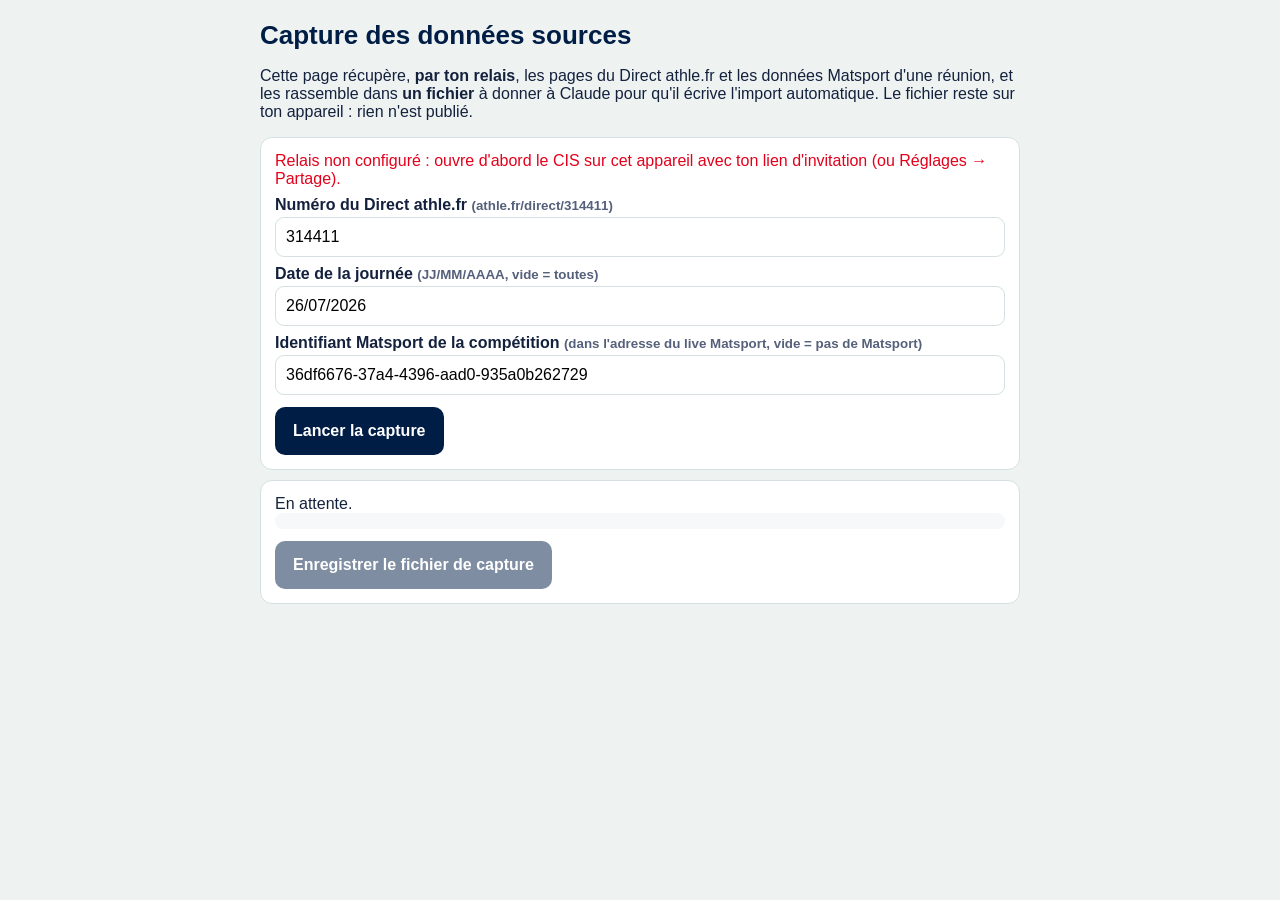
==== outils/capture.html @ 42bd8c14 "Relais v3 (lecture athle.fr / Matsport avec cache partagé) et page de capture des données sources ; " ====
<!DOCTYPE html>
<html lang="fr"><head><meta charset="utf-8"><meta name="viewport" content="width=device-width, initial-scale=1"><meta name="robots" content="noindex">
<title>CIS speaker · capture des données sources</title>
<style>
body{font-family:Barlow,Arial,sans-serif;max-width:760px;margin:20px auto;padding:0 14px;color:#14213d;background:#eef3f2}
h1{font-size:26px;color:#001d46;margin:0 0 6px}.card{background:#fff;border:1px solid #d5e0e3;border-radius:12px;padding:14px;margin:10px 0}
label{display:block;font-weight:700;margin:8px 0 3px}input{font:inherit;width:100%;box-sizing:border-box;padding:10px;border:1px solid #d5e0e3;border-radius:9px}
button{font:inherit;font-weight:700;border:0;border-radius:10px;padding:12px 18px;background:#001d46;color:#fff;margin-top:12px;min-height:48px}
button:disabled{opacity:.5}#log{font-family:monospace;font-size:13px;white-space:pre-wrap;max-height:360px;overflow:auto;background:#f6f8f9;border-radius:8px;padding:8px}
.ok{color:#0a7a3d}.ko{color:#e3001b}small{color:#55607a}
</style></head><body>
<h1>Capture des données sources</h1>
<p>Cette page récupère, <b>par ton relais</b>, les pages du Direct athle.fr et les données Matsport d'une réunion,
et les rassemble dans <b>un fichier</b> à donner à Claude pour qu'il écrive l'import automatique.
Le fichier reste sur ton appareil : rien n'est publié.</p>
<div class="card">
<div id="rl"></div>
<label>Numéro du Direct athle.fr <small>(athle.fr/direct/<b>314411</b>)</small></label><input id="dId" value="314411">
<label>Date de la journée <small>(JJ/MM/AAAA, vide = toutes)</small></label><input id="dDate" value="26/07/2026">
<label>Identifiant Matsport de la compétition <small>(dans l'adresse du live Matsport, vide = pas de Matsport)</small></label><input id="mId" value="36df6676-37a4-4396-aad0-935a0b262729">
<button id="go">Lancer la capture</button>
</div>
<div class="card"><div id="st">En attente.</div><div id="log"></div><button id="dl" disabled>Enregistrer le fichier de capture</button></div>
<script>
var RL = {}; try { RL = JSON.parse(localStorage.getItem('cis:relais')) || {}; } catch (e) {}
var $ = function (s) { return document.querySelector(s); };
$('#rl').innerHTML = RL.url && RL.cle ? '<span class="ok">Relais configuré sur cet appareil ✓</span>' : '<span class="ko">Relais non configuré : ouvre d\'abord le CIS sur cet appareil avec ton lien d\'invitation (ou Réglages → Partage).</span>';
var PAGES = [], SEEN = {}, BUNDLE = null;
function log(t, c) { var d = document.createElement('div'); d.textContent = t; if (c) d.className = c; $('#log').appendChild(d); $('#log').scrollTop = 1e9; }
function relais(url) {
  var q = RL.url + (RL.url.indexOf('?') < 0 ? '?' : '&') + 'cle=' + encodeURIComponent(RL.cle) + '&action=brut&ttl=60&url=' + encodeURIComponent(url);
  return fetch(q).then(function (r) { return r.json(); });
}
function get(url) {
  if (SEEN[url]) return Promise.resolve(SEEN[url]);
  return relais(url).then(function (x) {
    var p = { url: url, ok: !!x.ok, code: x.code, type: x.type, erreur: x.erreur || '', texte: x.texte || '' };
    PAGES.push(p); SEEN[url] = p;
    log((p.ok && p.code === 200 ? '✓ ' : '✗ ') + (p.code || p.erreur) + ' · ' + Math.round(p.texte.length / 1024) + ' ko · ' + url, p.ok && p.code === 200 ? 'ok' : 'ko');
    $('#st').textContent = PAGES.length + ' pages récupérées…';
    return p;
  }).catch(function (e) { var p = { url: url, ok: false, erreur: String(e) }; PAGES.push(p); SEEN[url] = p; log('✗ ' + url + ' : ' + e, 'ko'); return p; });
}
function pool(urls, n) { // n requêtes en parallèle
  var i = 0, out = [];
  function next() { if (i >= urls.length) return Promise.resolve(); var u = urls[i++]; return get(u).then(function (p) { out.push(p); return next(); }); }
  var ws = []; for (var k = 0; k < n; k++) ws.push(next()); return Promise.all(ws).then(function () { return out; });
}
function uuids(o, acc, key) {
  if (!o || typeof o !== 'object') return acc;
  if (Array.isArray(o)) { o.forEach(function (x) { uuids(x, acc, key); }); return acc; }
  Object.keys(o).forEach(function (k) {
    var v = o[k];
    if (typeof v === 'string' && /^[0-9a-f]{8}-[0-9a-f]{4}-[0-9a-f]{4}-[0-9a-f]{4}-[0-9a-f]{12}(_\w+)?$/i.test(v)) acc.push({ k: k, parent: key || '', v: v });
    else if (typeof v === 'object') uuids(v, acc, k);
  });
  return acc;
}
async function direct() {
  var id = $('#dId').value.trim(), date = $('#dDate').value.trim(); if (!id) return;
  log('— Direct athle.fr ' + id);
  await get('https://www.athle.fr/direct/' + id);
  var prog = 'https://www.athle.fr/ajax/direct.aspx?mode=0&competition=' + id + '&competition2=&date=' + encodeURIComponent(date) + '&frmepreuve=&frmcategorie=&frmsexe=&tri=0&display=1&reactions=0';
  var p = await get(prog);
  var g = {}; (p.texte || '').replace(/frmepreuve=([0-9A-Fa-f-]{36})/g, function (a, x) { g[x.toUpperCase()] = 1; });
  var ids = Object.keys(g); log(ids.length + ' listes trouvées dans le programme');
  await pool(ids.slice(0, 60).map(function (x) { return 'https://www.athle.fr/bases/liste.aspx?frmbase=directs&frmmode=1&frmcompetition=' + id + '&frmepreuve=' + x; }), 4);
  // une page de résultats pour voir sa forme
  if (ids[0]) await get('https://www.athle.fr/bases/liste.aspx?frmbase=directs&frmmode=2&frmcompetition=' + id + '&frmepreuve=' + ids[0]);
}
async function matsport() {
  var id = $('#mId').value.trim(); if (!id) return;
  var API = 'https://api-history.athle.matsport.com';
  log('— Matsport ' + id);
  var c = await get(API + '/competitions/' + id + '?_withEvents=true');
  var j = {}; try { j = JSON.parse(c.texte); } catch (e) {}
  var sch = (j.schedules || []).map(function (s) { return s.id; });
  for (var i = 0; i < sch.length; i++) {
    await get(API + '/schedules/' + sch[i] + '?_withEvents=true');
    await get(API + '/schedules/' + sch[i]);
  }
  await get(API + '/competitions/' + id + '/events');
  var ev = {};
  PAGES.filter(function (p) { return /matsport/.test(p.url) && p.code === 200; }).forEach(function (p) {
    try { uuids(JSON.parse(p.texte), []).forEach(function (u) { if (u.v !== id && sch.indexOf(u.v) < 0 && !/competition/i.test(u.k)) ev[u.v] = 1; }); } catch (e) {}
  });
  var evs = Object.keys(ev).slice(0, 12); log(Object.keys(ev).length + ' identifiants trouvés, essai de ' + evs.length + ' épreuves');
  await pool(evs.map(function (x) { return API + '/events/' + x; }), 4);
  // les séries / bilans liés aux premières épreuves
  var more = {};
  PAGES.filter(function (p) { return /\/events\//.test(p.url) && p.code === 200; }).slice(0, 4).forEach(function (p) {
    try { (JSON.parse(p.texte).phaseLinks || []).forEach(function (l) { uuids(l, []).forEach(function (u) { more[u.v] = 1; }); }); } catch (e) {}
  });
  await pool(Object.keys(more).slice(0, 8).map(function (x) { return API + '/events/' + x; }), 4);
}
$('#go').onclick = async function () {
  if (!(RL.url && RL.cle)) { alert('Relais non configuré sur cet appareil.'); return; }
  this.disabled = true; PAGES = []; SEEN = {}; $('#log').textContent = '';
  var t = await relais('https://www.athle.fr/').catch(function () { return null; });
  if (!t || !t.ok) { log('Le relais refuse la lecture des sites (' + (t && t.erreur || 'réseau') + ') : mets à jour le relais (version 3) puis relance « autoriser ».', 'ko'); this.disabled = false; return; }
  await direct(); await matsport();
  BUNDLE = { capture: new Date().toISOString(), direct: $('#dId').value, date: $('#dDate').value, matsport: $('#mId').value, pages: PAGES };
  $('#st').innerHTML = '<b>Terminé : ' + PAGES.length + ' pages.</b> Enregistre le fichier et donne-le à Claude.';
  $('#dl').disabled = false; this.disabled = false;
};
$('#dl').onclick = function () {
  var b = new Blob([JSON.stringify(BUNDLE)], { type: 'application/json' }), a = document.createElement('a');
  a.href = URL.createObjectURL(b); a.download = 'capture-' + ($('#dId').value || 'reunion') + '.json'; document.body.appendChild(a); a.click();
};
</script></body></html>
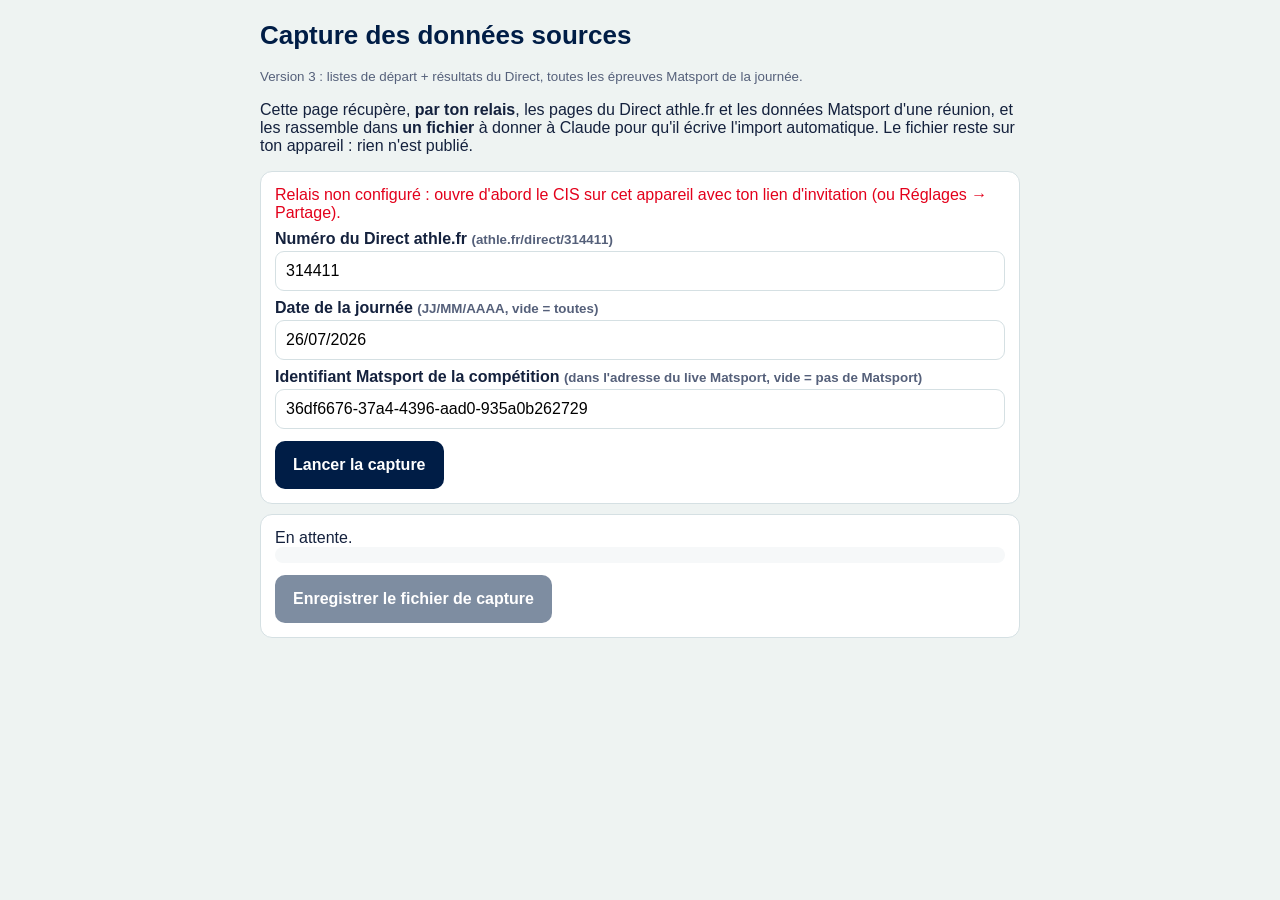
==== commit f957c601: "Capture v3 : toutes les pages de résultats du Direct Co-Authored-By: Claude Opus 5.5 <noreply@anthro" ====
--- a/outils/capture.html
+++ b/outils/capture.html
@@ -9,7 +9,7 @@
 button:disabled{opacity:.5}#log{font-family:monospace;font-size:13px;white-space:pre-wrap;max-height:360px;overflow:auto;background:#f6f8f9;border-radius:8px;padding:8px}
 .ok{color:#0a7a3d}.ko{color:#e3001b}small{color:#55607a}
 </style></head><body>
-<h1>Capture des données sources</h1>
+<h1>Capture des données sources</h1><p><small>Version 3 : listes de départ + résultats du Direct, toutes les épreuves Matsport de la journée.</small></p>
 <p>Cette page récupère, <b>par ton relais</b>, les pages du Direct athle.fr et les données Matsport d'une réunion,
 et les rassemble dans <b>un fichier</b> à donner à Claude pour qu'il écrive l'import automatique.
 Le fichier reste sur ton appareil : rien n'est publié.</p>
@@ -29,12 +29,12 @@
 function log(t, c) { var d = document.createElement('div'); d.textContent = t; if (c) d.className = c; $('#log').appendChild(d); $('#log').scrollTop = 1e9; }
 function relais(url) {
   var q = RL.url + (RL.url.indexOf('?') < 0 ? '?' : '&') + 'cle=' + encodeURIComponent(RL.cle) + '&action=brut&ttl=60&url=' + encodeURIComponent(url);
-  return fetch(q).then(function (r) { return r.json(); });
+  return fetch(q).then(function (r) { return r.text(); }).then(function (t) { try { return JSON.parse(t); } catch (e) { return { ok: false, erreur: 'réponse illisible du relais : ' + t.replace(/<[^>]+>/g, ' ').replace(/\s+/g, ' ').slice(0, 200) }; } });
 }
 function get(url) {
   if (SEEN[url]) return Promise.resolve(SEEN[url]);
   return relais(url).then(function (x) {
-    var p = { url: url, ok: !!x.ok, code: x.code, type: x.type, erreur: x.erreur || '', texte: x.texte || '' };
+    var p = { url: url, ok: !!x.ok, code: x.code, type: x.type, erreur: x.erreur || (x.ok ? '' : JSON.stringify(x).slice(0, 300)), texte: x.texte || '' };
     PAGES.push(p); SEEN[url] = p;
     log((p.ok && p.code === 200 ? '✓ ' : '✗ ') + (p.code || p.erreur) + ' · ' + Math.round(p.texte.length / 1024) + ' ko · ' + url, p.ok && p.code === 200 ? 'ok' : 'ko');
     $('#st').textContent = PAGES.length + ' pages récupérées…';
@@ -65,8 +65,11 @@
   var g = {}; (p.texte || '').replace(/frmepreuve=([0-9A-Fa-f-]{36})/g, function (a, x) { g[x.toUpperCase()] = 1; });
   var ids = Object.keys(g); log(ids.length + ' listes trouvées dans le programme');
   await pool(ids.slice(0, 60).map(function (x) { return 'https://www.athle.fr/bases/liste.aspx?frmbase=directs&frmmode=1&frmcompetition=' + id + '&frmepreuve=' + x; }), 4);
-  // une page de résultats pour voir sa forme
-  if (ids[0]) await get('https://www.athle.fr/bases/liste.aspx?frmbase=directs&frmmode=2&frmcompetition=' + id + '&frmepreuve=' + ids[0]);
+  // toutes les pages de résultats (et les tours trouvés dans les onglets : finales…)
+  var more = {};
+  PAGES.filter(function (p) { return /frmmode=1/.test(p.url); }).forEach(function (p) { (p.texte || '').replace(/frmepreuve=([0-9A-Fa-f-]{36})/g, function (a, x) { more[x.toUpperCase()] = 1; }); });
+  ids.forEach(function (x) { more[x] = 1; });
+  await pool(Object.keys(more).map(function (x) { return 'https://www.athle.fr/bases/liste.aspx?frmbase=directs&frmmode=2&frmcompetition=' + id + '&frmepreuve=' + x; }), 4);
 }
 async function matsport() {
   var id = $('#mId').value.trim(); if (!id) return;
@@ -74,24 +77,11 @@
   log('— Matsport ' + id);
   var c = await get(API + '/competitions/' + id + '?_withEvents=true');
   var j = {}; try { j = JSON.parse(c.texte); } catch (e) {}
-  var sch = (j.schedules || []).map(function (s) { return s.id; });
-  for (var i = 0; i < sch.length; i++) {
-    await get(API + '/schedules/' + sch[i] + '?_withEvents=true');
-    await get(API + '/schedules/' + sch[i]);
-  }
-  await get(API + '/competitions/' + id + '/events');
-  var ev = {};
-  PAGES.filter(function (p) { return /matsport/.test(p.url) && p.code === 200; }).forEach(function (p) {
-    try { uuids(JSON.parse(p.texte), []).forEach(function (u) { if (u.v !== id && sch.indexOf(u.v) < 0 && !/competition/i.test(u.k)) ev[u.v] = 1; }); } catch (e) {}
-  });
-  var evs = Object.keys(ev).slice(0, 12); log(Object.keys(ev).length + ' identifiants trouvés, essai de ' + evs.length + ' épreuves');
-  await pool(evs.map(function (x) { return API + '/events/' + x; }), 4);
-  // les séries / bilans liés aux premières épreuves
-  var more = {};
-  PAGES.filter(function (p) { return /\/events\//.test(p.url) && p.code === 200; }).slice(0, 4).forEach(function (p) {
-    try { (JSON.parse(p.texte).phaseLinks || []).forEach(function (l) { uuids(l, []).forEach(function (u) { more[u.v] = 1; }); }); } catch (e) {}
-  });
-  await pool(Object.keys(more).slice(0, 8).map(function (x) { return API + '/events/' + x; }), 4);
+  var date = $('#dDate').value.trim(), iso = date ? date.split('/').reverse().join('-') : '';
+  var evs = [];
+  (j.schedules || []).forEach(function (s) { if (!iso || String(s.date).slice(0, 10) === iso) (s.events || []).forEach(function (e) { evs.push(e.id); }); });
+  log(evs.length + ' épreuves / séries Matsport pour cette journée');
+  await pool(evs.map(function (x) { return API + '/events/' + x; }).filter(function (u) { return !SEEN[u]; }), 3);
 }
 $('#go').onclick = async function () {
   if (!(RL.url && RL.cle)) { alert('Relais non configuré sur cet appareil.'); return; }
